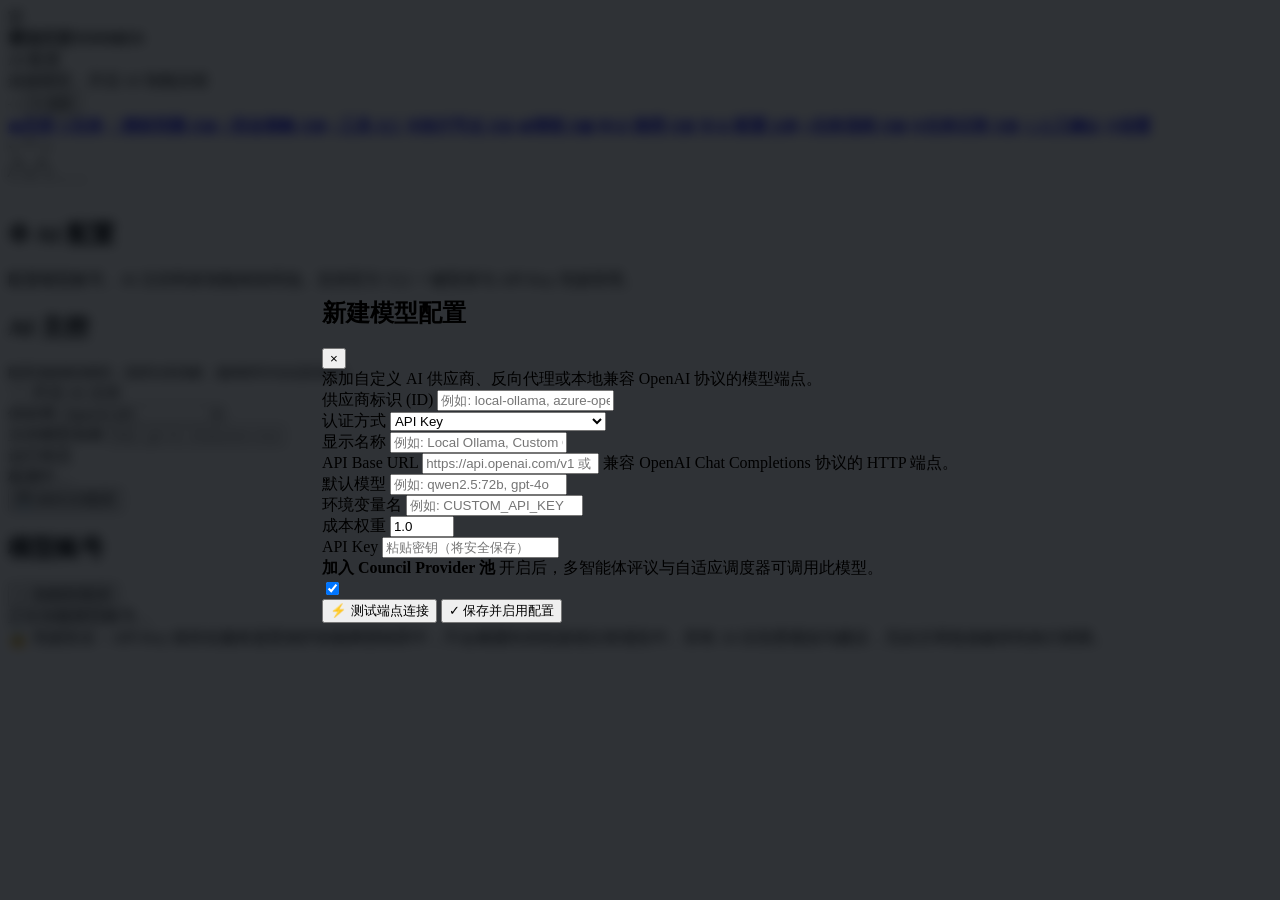
==== src/tonmen/dashboard/static/provider-hub-page.html @ 84778257 "feat(ui): update AI Provider Hub to new template with one-click login and model dialog" ====
<!doctype html>
<html lang="zh-Hant">
<head>
  <meta charset="utf-8">
  <meta name="viewport" content="width=device-width,initial-scale=1">
  <meta name="tonmen-csrf" content="__TONMEN_CSRF__">
  <title>AI 配置 | TONMEN</title>
  <link rel="stylesheet" href="/assets/app.css?v=provider-hub-3">
  <link rel="stylesheet" href="/assets/viewport.css?v=provider-hub-3">
  <link rel="stylesheet" href="/assets/provider-hub-page.css?v=provider-hub-3">
</head>
<body>
  <div class="console-frame provider-console">
    <header class="global-header">
      <div class="header-brand">
        <div class="brand-emblem" aria-hidden="true"><span>宮</span></div>
        <div class="brand-name"><strong>雲頂天宮</strong><i></i><b>TONMEN</b></div>
        <div class="brand-tagline">AI 配置</div>
      </div>
      <div class="header-slogan"><span>连接模型，开启 AI 智能决策</span></div>
      <div class="hub-refresh-wrap"><span id="hub-updated">—</span><button class="ghost" id="hub-refresh" type="button">↻ 刷新</button></div>
    </header>

    <div class="console-workspace">
      <aside class="sidebar">
        <nav class="nav" aria-label="TONMEN navigation">
          <a class="nav-item" href="/"><span>◉</span><b>总览</b></a>
          <a class="nav-item" href="/missions"><span>◎</span><b>任务</b></a>
          <a class="nav-item" href="/scope"><span>◌</span><b>授权范围 <small>天域</small></b></a>
          <a class="nav-item" href="/guard"><span>◇</span><b>安全策略 <small>天律</small></b></a>
          <a class="nav-item" href="/tools"><span>⌁</span><b>工具 <small>天工</small></b></a>
          <a class="nav-item" href="/workers"><span>♜</span><b>执行节点 <small>天役</small></b></a>
          <a class="nav-item" href="/intelligence"><span>◉</span><b>情报 <small>天鑑</small></b></a>
          <a class="nav-item" href="/reasoner"><span>✺</span><b>AI 推理 <small>天策</small></b></a>
          <a class="nav-item active" href="/lead"><span>♜</span><b>AI 配置 <small>主導</small></b></a>
          <a class="nav-item" href="/loop"><span>∞</span><b>任务流程 <small>天衡</small></b></a>
          <a class="nav-item" href="/chronicle"><span>▤</span><b>任务记录 <small>天冊</small></b></a>
          <a class="nav-item" href="/approval"><span>♙</span><b>人工确认</b></a>
          <a class="nav-item" href="/settings"><span>⚙</span><b>设置</b></a>
        </nav>
        <div class="sidebar-art" aria-hidden="true"><div class="temple-roof">⌁  亠  ⌁</div><div class="temple-lines">╱╲  ╱╲<br>⌒⌒⌒⌒⌒</div></div>
      </aside>

      <main class="main-stage provider-stage">
        <section class="provider-page">
          <div class="provider-page-head">
            <div>
              <h1><span class="ph-icon">⚙</span> AI 配置</h1>
              <p>配置模型账号、AI 主控和多智能体协同池。支持官方 CLI 一键登录与 API Key 凭据管理。</p>
            </div>
          </div>
          
          <div id="hub-alert" class="hub-alert hidden"></div>
          
          <!-- Summary Metrics -->
          <section id="hub-summary" class="hub-summary"></section>

          <!-- Lead AI Config Panel -->
          <section class="lead-config-panel">
            <div class="lead-config-head">
              <div>
                <h2>AI 主控</h2>
                <small>配置顶级规划模型，指挥任务拆解、漏洞研判与自适应循环。</small>
              </div>
              <div class="lead-toggle">
                <input type="checkbox" id="lead-active-toggle">
                <label for="lead-active-toggle">开启 AI 主控</label>
              </div>
            </div>
            <div class="lead-fields">
              <div class="lead-field">
                <label for="lead-provider-select">供应商</label>
                <select id="lead-provider-select">
                  <option value="openai">OpenAI API</option>
                  <option value="deepseek">DeepSeek API</option>
                  <option value="mistral">Mistral API</option>
                  <option value="codex">ChatGPT / Codex (CLI)</option>
                  <option value="google">Google Antigravity (CLI)</option>
                  <option value="grok">Grok / xAI (CLI)</option>
                </select>
              </div>
              <div class="lead-field">
                <label for="lead-model-input">主控模型名称</label>
                <input type="text" id="lead-model-input" placeholder="例如: gpt-4o, deepseek-chat">
              </div>
              <div class="lead-field">
                <label>运行状态</label>
                <div class="lead-status-display">
                  <span class="lead-status-dot" id="lead-status-dot"></span>
                  <span id="lead-status-text">检测中…</span>
                </div>
              </div>
            </div>
            <div class="lead-save-btn">
              <button type="button" id="lead-save-btn">💾 保存主控配置</button>
            </div>
          </section>

          <!-- Providers Section -->
          <section class="providers-section">
            <div class="providers-section-head">
              <h2>模型账号</h2>
              <button type="button" class="new-model-btn" id="open-new-model-btn">＋ 新建模型配置</button>
            </div>
            <div id="provider-grid" class="provider-grid">
              <div class="hub-empty">正在加载模型账号…</div>
            </div>
            <div class="hub-footer-note">
              <span>🔒 凭据安全：API Key 保存在服务器受保护的隔离密钥库中，不会暴露到浏览器或任务报告中。所有 AI 仅负责规划与建议，无自主审批或破坏性执行权限。</span>
            </div>
          </section>
        </section>
      </main>
    </div>
  </div>

  <!-- New Model Dialog Modal -->
  <div id="model-dialog-overlay" class="modal-overlay hidden" style="position:fixed;inset:0;background:rgba(2,6,10,0.82);backdrop-filter:blur(6px);z-index:9999;display:flex;align-items:center;justify-content:center;">
    <div class="model-dialog-card">
      <div class="model-dialog-head">
        <h2>新建模型配置</h2>
        <button class="icon-btn" id="close-model-dialog" type="button" aria-label="关闭">×</button>
      </div>
      <div class="model-dialog-sub">添加自定义 AI 供应商、反向代理或本地兼容 OpenAI 协议的模型端点。</div>

      <form id="new-model-form">
        <div class="model-form-grid">
          <div class="model-field">
            <label for="m-id">供应商标识 (ID)</label>
            <input type="text" id="m-id" placeholder="例如: local-ollama, azure-openai" required pattern="[a-zA-Z0-9_\-]+">
          </div>
          <div class="model-field">
            <label for="m-auth-mode">认证方式</label>
            <select id="m-auth-mode">
              <option value="api_key">API Key</option>
              <option value="browser_login">官方 CLI 登录</option>
              <option value="none">无需认证 (Local / vLLM / Ollama)</option>
            </select>
          </div>
        </div>

        <div class="model-form-full">
          <div class="model-field">
            <label for="m-label">显示名称</label>
            <input type="text" id="m-label" placeholder="例如: Local Ollama, Custom OpenAI Proxy" required>
          </div>
        </div>

        <div class="model-form-full">
          <div class="model-field">
            <label for="m-base-url">API Base URL</label>
            <input type="url" id="m-base-url" placeholder="https://api.openai.com/v1 或 http://localhost:11434/v1">
            <span class="model-field-note">兼容 OpenAI Chat Completions 协议的 HTTP 端点。</span>
          </div>
        </div>

        <div class="model-form-cols3">
          <div class="model-field">
            <label for="m-default-model">默认模型</label>
            <input type="text" id="m-default-model" placeholder="例如: qwen2.5:72b, gpt-4o">
          </div>
          <div class="model-field">
            <label for="m-key-env">环境变量名</label>
            <input type="text" id="m-key-env" placeholder="例如: CUSTOM_API_KEY">
          </div>
          <div class="model-field">
            <label for="m-cost-weight">成本权重</label>
            <input type="number" id="m-cost-weight" value="1.0" step="0.1" min="0.1" max="10.0">
          </div>
        </div>

        <div class="model-form-full" id="m-key-row">
          <div class="model-field">
            <label for="m-api-key">API Key</label>
            <input type="password" id="m-api-key" placeholder="粘贴密钥（将安全保存）">
          </div>
        </div>

        <div class="model-toggle-row">
          <div class="model-toggle-info">
            <strong>加入 Council Provider 池</strong>
            <span>开启后，多智能体评议与自适应调度器可调用此模型。</span>
          </div>
          <label class="toggle-switch">
            <input type="checkbox" id="m-pool-enable" checked>
            <span class="toggle-slider"></span>
          </label>
        </div>

        <div class="model-dialog-actions">
          <button type="button" class="model-test-btn" id="m-test-btn">⚡ 测试端点连接</button>
          <button type="submit" class="model-create-btn primary-cta" id="m-submit-btn">✓ 保存并启用配置</button>
        </div>
      </form>
    </div>
  </div>

  <div id="toast" class="toast" role="status" aria-live="polite"></div>
  <script src="/assets/provider-hub-page.js?v=provider-hub-3"></script>
</body>
</html>
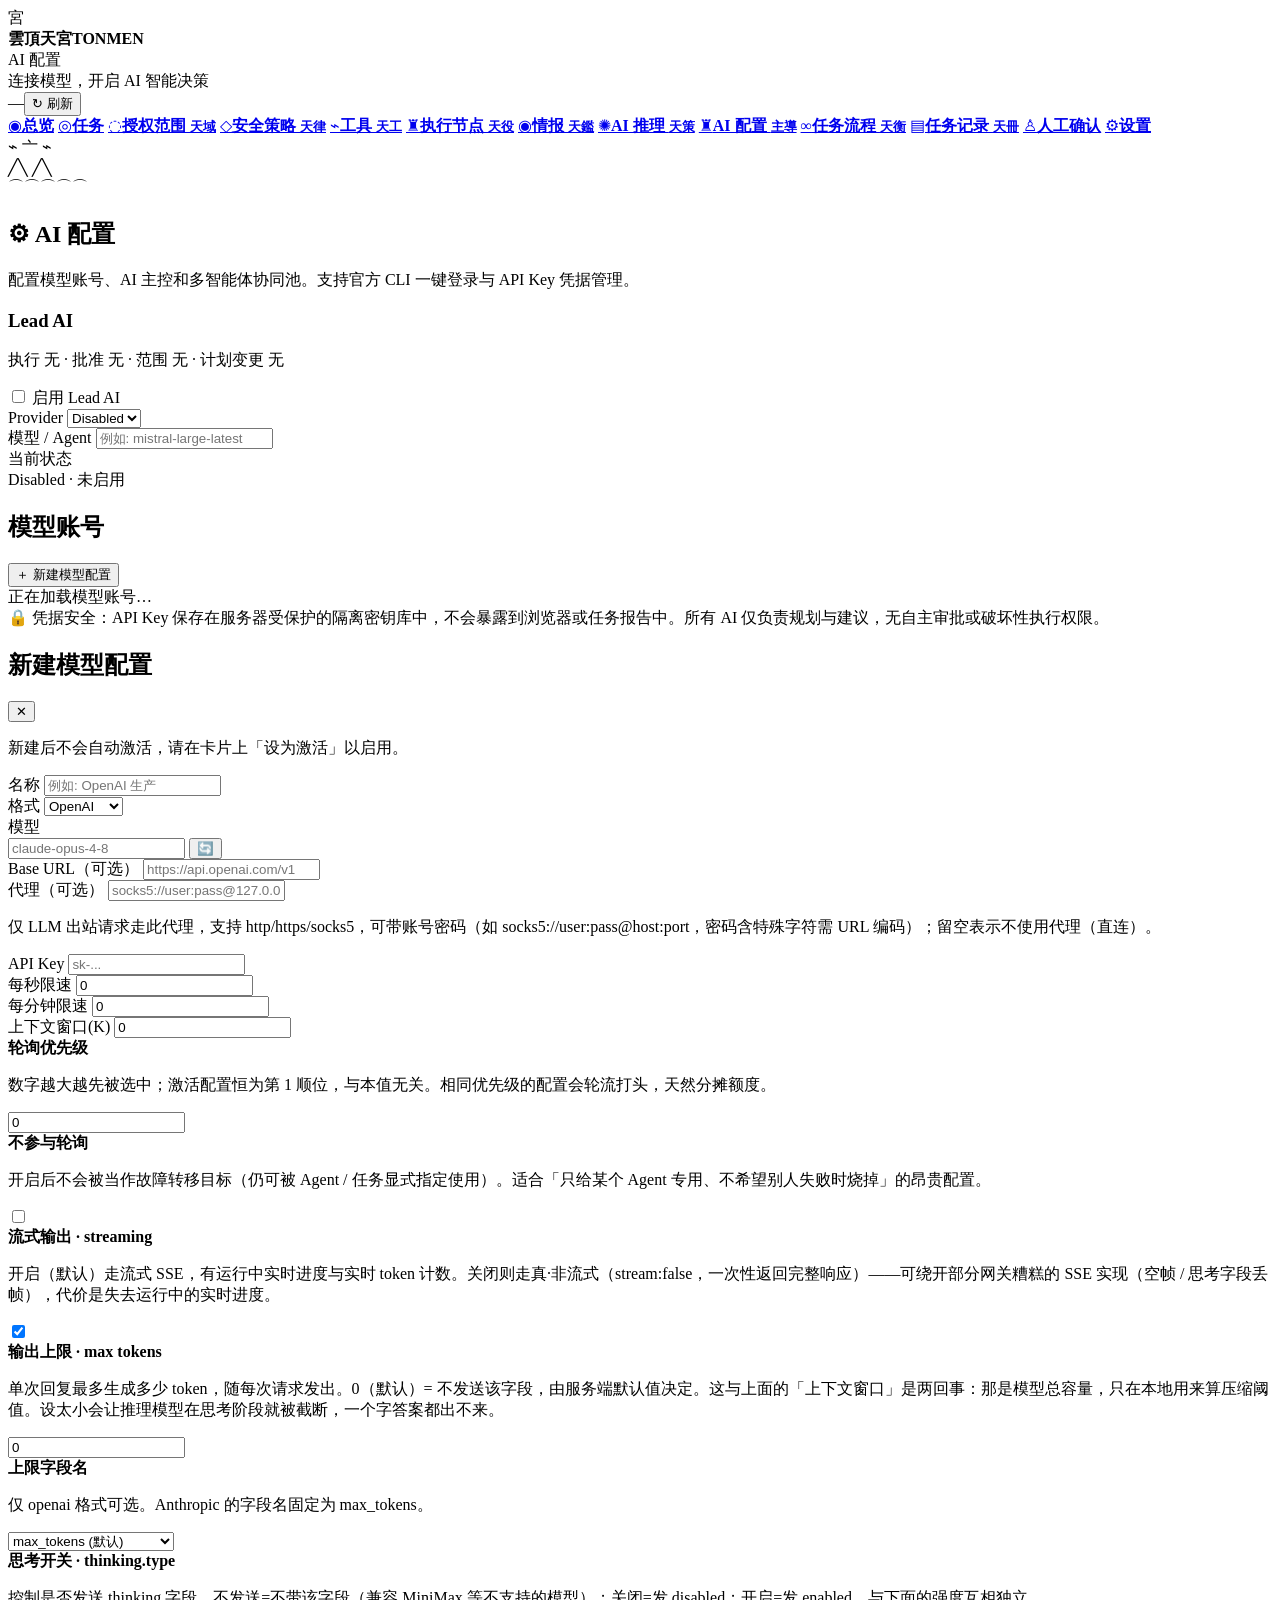
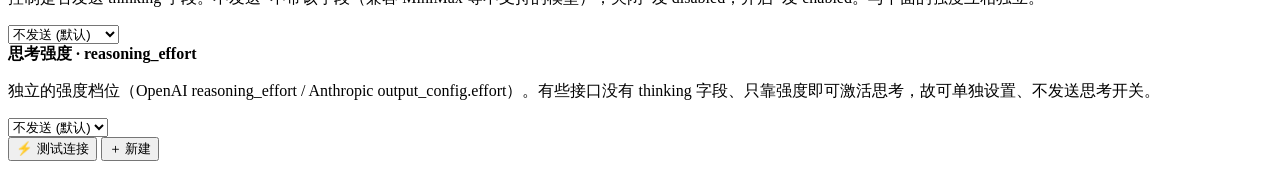
==== commit 87226878: "feat: complete model config modal matching screenshots 1-3, full model selection in Lead AI matching" ====
--- a/src/tonmen/dashboard/static/provider-hub-page.html
+++ b/src/tonmen/dashboard/static/provider-hub-page.html
@@ -5,9 +5,9 @@
   <meta name="viewport" content="width=device-width,initial-scale=1">
   <meta name="tonmen-csrf" content="__TONMEN_CSRF__">
   <title>AI 配置 | TONMEN</title>
-  <link rel="stylesheet" href="/assets/app.css?v=provider-hub-3">
-  <link rel="stylesheet" href="/assets/viewport.css?v=provider-hub-3">
-  <link rel="stylesheet" href="/assets/provider-hub-page.css?v=provider-hub-3">
+  <link rel="stylesheet" href="/assets/app.css?v=provider-hub-4">
+  <link rel="stylesheet" href="/assets/viewport.css?v=provider-hub-4">
+  <link rel="stylesheet" href="/assets/provider-hub-page.css?v=provider-hub-4">
 </head>
 <body>
   <div class="console-frame provider-console">
@@ -55,44 +55,34 @@
           <!-- Summary Metrics -->
           <section id="hub-summary" class="hub-summary"></section>
 
-          <!-- Lead AI Config Panel -->
-          <section class="lead-config-panel">
-            <div class="lead-config-head">
-              <div>
-                <h2>AI 主控</h2>
-                <small>配置顶级规划模型，指挥任务拆解、漏洞研判与自适应循环。</small>
-              </div>
-              <div class="lead-toggle">
+          <!-- Lead AI Panel (Matches Image 4) -->
+          <section class="lead-ai-panel">
+            <div class="lead-ai-head">
+              <div class="lead-ai-title-area">
+                <h3>Lead AI</h3>
+                <p>执行 无 · 批准 无 · 范围 无 · 计划变更 无</p>
+              </div>
+              <label class="lead-ai-toggle">
                 <input type="checkbox" id="lead-active-toggle">
-                <label for="lead-active-toggle">开启 AI 主控</label>
-              </div>
-            </div>
-            <div class="lead-fields">
-              <div class="lead-field">
-                <label for="lead-provider-select">供应商</label>
+                <span>启用 Lead AI</span>
+              </label>
+            </div>
+            <div class="lead-ai-fields">
+              <div class="lead-ai-col">
+                <label for="lead-provider-select">Provider</label>
                 <select id="lead-provider-select">
-                  <option value="openai">OpenAI API</option>
-                  <option value="deepseek">DeepSeek API</option>
-                  <option value="mistral">Mistral API</option>
-                  <option value="codex">ChatGPT / Codex (CLI)</option>
-                  <option value="google">Google Antigravity (CLI)</option>
-                  <option value="grok">Grok / xAI (CLI)</option>
+                  <option value="disabled">Disabled</option>
+                  <!-- Populated dynamically with ALL providers -->
                 </select>
               </div>
-              <div class="lead-field">
-                <label for="lead-model-input">主控模型名称</label>
-                <input type="text" id="lead-model-input" placeholder="例如: gpt-4o, deepseek-chat">
-              </div>
-              <div class="lead-field">
-                <label>运行状态</label>
-                <div class="lead-status-display">
-                  <span class="lead-status-dot" id="lead-status-dot"></span>
-                  <span id="lead-status-text">检测中…</span>
-                </div>
-              </div>
-            </div>
-            <div class="lead-save-btn">
-              <button type="button" id="lead-save-btn">💾 保存主控配置</button>
+              <div class="lead-ai-col">
+                <label for="lead-model-input">模型 / Agent</label>
+                <input type="text" id="lead-model-input" placeholder="例如: mistral-large-latest">
+              </div>
+              <div class="lead-ai-col">
+                <label>当前状态</label>
+                <div class="lead-ai-status-box" id="lead-status-box">Disabled · 未启用</div>
+              </div>
             </div>
           </section>
 
@@ -114,88 +104,166 @@
     </div>
   </div>
 
-  <!-- New Model Dialog Modal -->
-  <div id="model-dialog-overlay" class="modal-overlay hidden" style="position:fixed;inset:0;background:rgba(2,6,10,0.82);backdrop-filter:blur(6px);z-index:9999;display:flex;align-items:center;justify-content:center;">
-    <div class="model-dialog-card">
-      <div class="model-dialog-head">
+  <!-- New Model Dialog Modal (Matches Images 1, 2, 3) -->
+  <div id="model-dialog-overlay" class="modal-overlay hidden">
+    <div class="model-modal-card">
+      <div class="model-modal-header">
         <h2>新建模型配置</h2>
-        <button class="icon-btn" id="close-model-dialog" type="button" aria-label="关闭">×</button>
+        <button type="button" class="close-btn" id="close-model-dialog" aria-label="关闭">✕</button>
       </div>
-      <div class="model-dialog-sub">添加自定义 AI 供应商、反向代理或本地兼容 OpenAI 协议的模型端点。</div>
-
-      <form id="new-model-form">
-        <div class="model-form-grid">
-          <div class="model-field">
-            <label for="m-id">供应商标识 (ID)</label>
-            <input type="text" id="m-id" placeholder="例如: local-ollama, azure-openai" required pattern="[a-zA-Z0-9_\-]+">
-          </div>
-          <div class="model-field">
-            <label for="m-auth-mode">认证方式</label>
-            <select id="m-auth-mode">
-              <option value="api_key">API Key</option>
-              <option value="browser_login">官方 CLI 登录</option>
-              <option value="none">无需认证 (Local / vLLM / Ollama)</option>
-            </select>
-          </div>
-        </div>
-
-        <div class="model-form-full">
-          <div class="model-field">
-            <label for="m-label">显示名称</label>
-            <input type="text" id="m-label" placeholder="例如: Local Ollama, Custom OpenAI Proxy" required>
-          </div>
-        </div>
-
-        <div class="model-form-full">
-          <div class="model-field">
-            <label for="m-base-url">API Base URL</label>
-            <input type="url" id="m-base-url" placeholder="https://api.openai.com/v1 或 http://localhost:11434/v1">
-            <span class="model-field-note">兼容 OpenAI Chat Completions 协议的 HTTP 端点。</span>
-          </div>
-        </div>
-
-        <div class="model-form-cols3">
-          <div class="model-field">
-            <label for="m-default-model">默认模型</label>
-            <input type="text" id="m-default-model" placeholder="例如: qwen2.5:72b, gpt-4o">
-          </div>
-          <div class="model-field">
-            <label for="m-key-env">环境变量名</label>
-            <input type="text" id="m-key-env" placeholder="例如: CUSTOM_API_KEY">
-          </div>
-          <div class="model-field">
-            <label for="m-cost-weight">成本权重</label>
-            <input type="number" id="m-cost-weight" value="1.0" step="0.1" min="0.1" max="10.0">
-          </div>
-        </div>
-
-        <div class="model-form-full" id="m-key-row">
-          <div class="model-field">
-            <label for="m-api-key">API Key</label>
-            <input type="password" id="m-api-key" placeholder="粘贴密钥（将安全保存）">
-          </div>
-        </div>
-
-        <div class="model-toggle-row">
-          <div class="model-toggle-info">
-            <strong>加入 Council Provider 池</strong>
-            <span>开启后，多智能体评议与自适应调度器可调用此模型。</span>
-          </div>
-          <label class="toggle-switch">
-            <input type="checkbox" id="m-pool-enable" checked>
-            <span class="toggle-slider"></span>
-          </label>
-        </div>
-
-        <div class="model-dialog-actions">
-          <button type="button" class="model-test-btn" id="m-test-btn">⚡ 测试端点连接</button>
-          <button type="submit" class="model-create-btn primary-cta" id="m-submit-btn">✓ 保存并启用配置</button>
+      <p class="model-modal-sub">新建后不会自动激活，请在卡片上「设为激活」以启用。</p>
+
+      <form id="new-model-form" class="model-modal-body">
+        <!-- Row 1: 名称 & 格式 -->
+        <div class="m-row-2col">
+          <div class="m-field">
+            <label for="cfg-name">名称</label>
+            <input type="text" id="cfg-name" placeholder="例如: OpenAI 生产" required>
+          </div>
+          <div class="m-field">
+            <label for="cfg-format">格式</label>
+            <select id="cfg-format">
+              <option value="Anthropic">Anthropic</option>
+              <option value="OpenAI" selected>OpenAI</option>
+              <option value="Gemini">Gemini</option>
+              <option value="Custom">Custom</option>
+            </select>
+          </div>
+        </div>
+
+        <!-- Row 2: 模型 & 刷新按钮 -->
+        <div class="m-field">
+          <label for="cfg-model">模型</label>
+          <div class="input-with-action">
+            <input type="text" id="cfg-model" placeholder="claude-opus-4-8" required>
+            <button type="button" class="btn-reload" id="btn-reload-model" title="刷新模型列表">🔄</button>
+          </div>
+        </div>
+
+        <!-- Row 3: Base URL（可选） -->
+        <div class="m-field">
+          <label for="cfg-base-url">Base URL（可选）</label>
+          <input type="url" id="cfg-base-url" placeholder="https://api.openai.com/v1">
+        </div>
+
+        <!-- Row 4: 代理（可选） -->
+        <div class="m-field">
+          <label for="cfg-proxy">代理（可选）</label>
+          <input type="text" id="cfg-proxy" placeholder="socks5://user:pass@127.0.0.1:1080 · http://127.0.0.1:8080">
+          <p class="field-desc">仅 LLM 出站请求走此代理，支持 http/https/socks5，可带账号密码（如 socks5://user:pass@host:port，密码含特殊字符需 URL 编码）；留空表示不使用代理（直连）。</p>
+        </div>
+
+        <!-- Row 5: API Key -->
+        <div class="m-field">
+          <label for="cfg-api-key">API Key</label>
+          <input type="password" id="cfg-api-key" placeholder="sk-...">
+        </div>
+
+        <!-- Row 6: 每秒限速 & 每分钟限速 & 上下文窗口(K) -->
+        <div class="m-row-3col">
+          <div class="m-field">
+            <label for="cfg-rps">每秒限速</label>
+            <input type="number" id="cfg-rps" value="0" min="0">
+          </div>
+          <div class="m-field">
+            <label for="cfg-rpm">每分钟限速</label>
+            <input type="number" id="cfg-rpm" value="0" min="0">
+          </div>
+          <div class="m-field">
+            <label for="cfg-ctx">上下文窗口(K)</label>
+            <input type="number" id="cfg-ctx" value="0" min="0">
+          </div>
+        </div>
+
+        <!-- Group Card 1 (Image 2) -->
+        <div class="m-group-card">
+          <div class="m-group-row">
+            <div class="m-group-info">
+              <strong>轮询优先级</strong>
+              <p>数字越大越先被选中；激活配置恒为第 1 顺位，与本值无关。相同优先级的配置会轮流打头，天然分摊额度。</p>
+            </div>
+            <input type="number" id="cfg-priority" value="0" class="m-input-num" min="0">
+          </div>
+          <div class="m-group-row">
+            <div class="m-group-info">
+              <strong>不参与轮询</strong>
+              <p>开启后不会被当作故障转移目标（仍可被 Agent / 任务显式指定使用）。适合「只给某个 Agent 专用、不希望别人失败时烧掉」的昂贵配置。</p>
+            </div>
+            <label class="m-switch">
+              <input type="checkbox" id="cfg-no-poll">
+              <span class="m-switch-slider"></span>
+            </label>
+          </div>
+          <div class="m-group-row">
+            <div class="m-group-info">
+              <strong>流式输出 · streaming</strong>
+              <p>开启（默认）走流式 SSE，有运行中实时进度与实时 token 计数。关闭则走真·非流式（stream:false，一次性返回完整响应）——可绕开部分网关糟糕的 SSE 实现（空帧 / 思考字段丢帧），代价是失去运行中的实时进度。</p>
+            </div>
+            <label class="m-switch">
+              <input type="checkbox" id="cfg-streaming" checked>
+              <span class="m-switch-slider"></span>
+            </label>
+          </div>
+        </div>
+
+        <!-- Group Card 2 (Image 3 Top) -->
+        <div class="m-group-card">
+          <div class="m-group-row">
+            <div class="m-group-info">
+              <strong>输出上限 · max tokens</strong>
+              <p>单次回复最多生成多少 token，随每次请求发出。0（默认）= 不发送该字段，由服务端默认值决定。这与上面的「上下文窗口」是两回事：那是模型总容量，只在本地用来算压缩阈值。设太小会让推理模型在思考阶段就被截断，一个字答案都出不来。</p>
+            </div>
+            <input type="number" id="cfg-max-tokens" value="0" class="m-input-num" min="0">
+          </div>
+          <div class="m-group-row">
+            <div class="m-group-info">
+              <strong>上限字段名</strong>
+              <p>仅 openai 格式可选。Anthropic 的字段名固定为 max_tokens。</p>
+            </div>
+            <select id="cfg-token-field" class="m-select-ctrl">
+              <option value="max_tokens">max_tokens (默认)</option>
+              <option value="max_completion_tokens">max_completion_tokens</option>
+            </select>
+          </div>
+        </div>
+
+        <!-- Group Card 3 (Image 3 Bottom) -->
+        <div class="m-group-card">
+          <div class="m-group-row">
+            <div class="m-group-info">
+              <strong>思考开关 · thinking.type</strong>
+              <p>控制是否发送 thinking 字段。不发送=不带该字段（兼容 MiniMax 等不支持的模型）；关闭=发 disabled；开启=发 enabled。与下面的强度互相独立。</p>
+            </div>
+            <select id="cfg-thinking-type" class="m-select-ctrl">
+              <option value="none">不发送 (默认)</option>
+              <option value="disabled">关闭 (disabled)</option>
+              <option value="enabled">开启 (enabled)</option>
+            </select>
+          </div>
+          <div class="m-group-row">
+            <div class="m-group-info">
+              <strong>思考强度 · reasoning_effort</strong>
+              <p>独立的强度档位（OpenAI reasoning_effort / Anthropic output_config.effort）。有些接口没有 thinking 字段、只靠强度即可激活思考，故可单独设置、不发送思考开关。</p>
+            </div>
+            <select id="cfg-reasoning-effort" class="m-select-ctrl">
+              <option value="none">不发送 (默认)</option>
+              <option value="low">低 (low)</option>
+              <option value="medium">中 (medium)</option>
+              <option value="high">高 (high)</option>
+            </select>
+          </div>
         </div>
       </form>
+
+      <!-- Sticky Footer (Images 1, 2, 3) -->
+      <div class="model-modal-footer">
+        <button type="button" class="btn-m-test" id="cfg-test-btn">⚡ 测试连接</button>
+        <button type="button" class="btn-m-create" id="cfg-submit-btn">＋ 新建</button>
+      </div>
     </div>
   </div>
 
   <div id="toast" class="toast" role="status" aria-live="polite"></div>
-  <script src="/assets/provider-hub-page.js?v=provider-hub-3"></script>
+  <script src="/assets/provider-hub-page.js?v=provider-hub-4"></script>
 </body>
 </html>
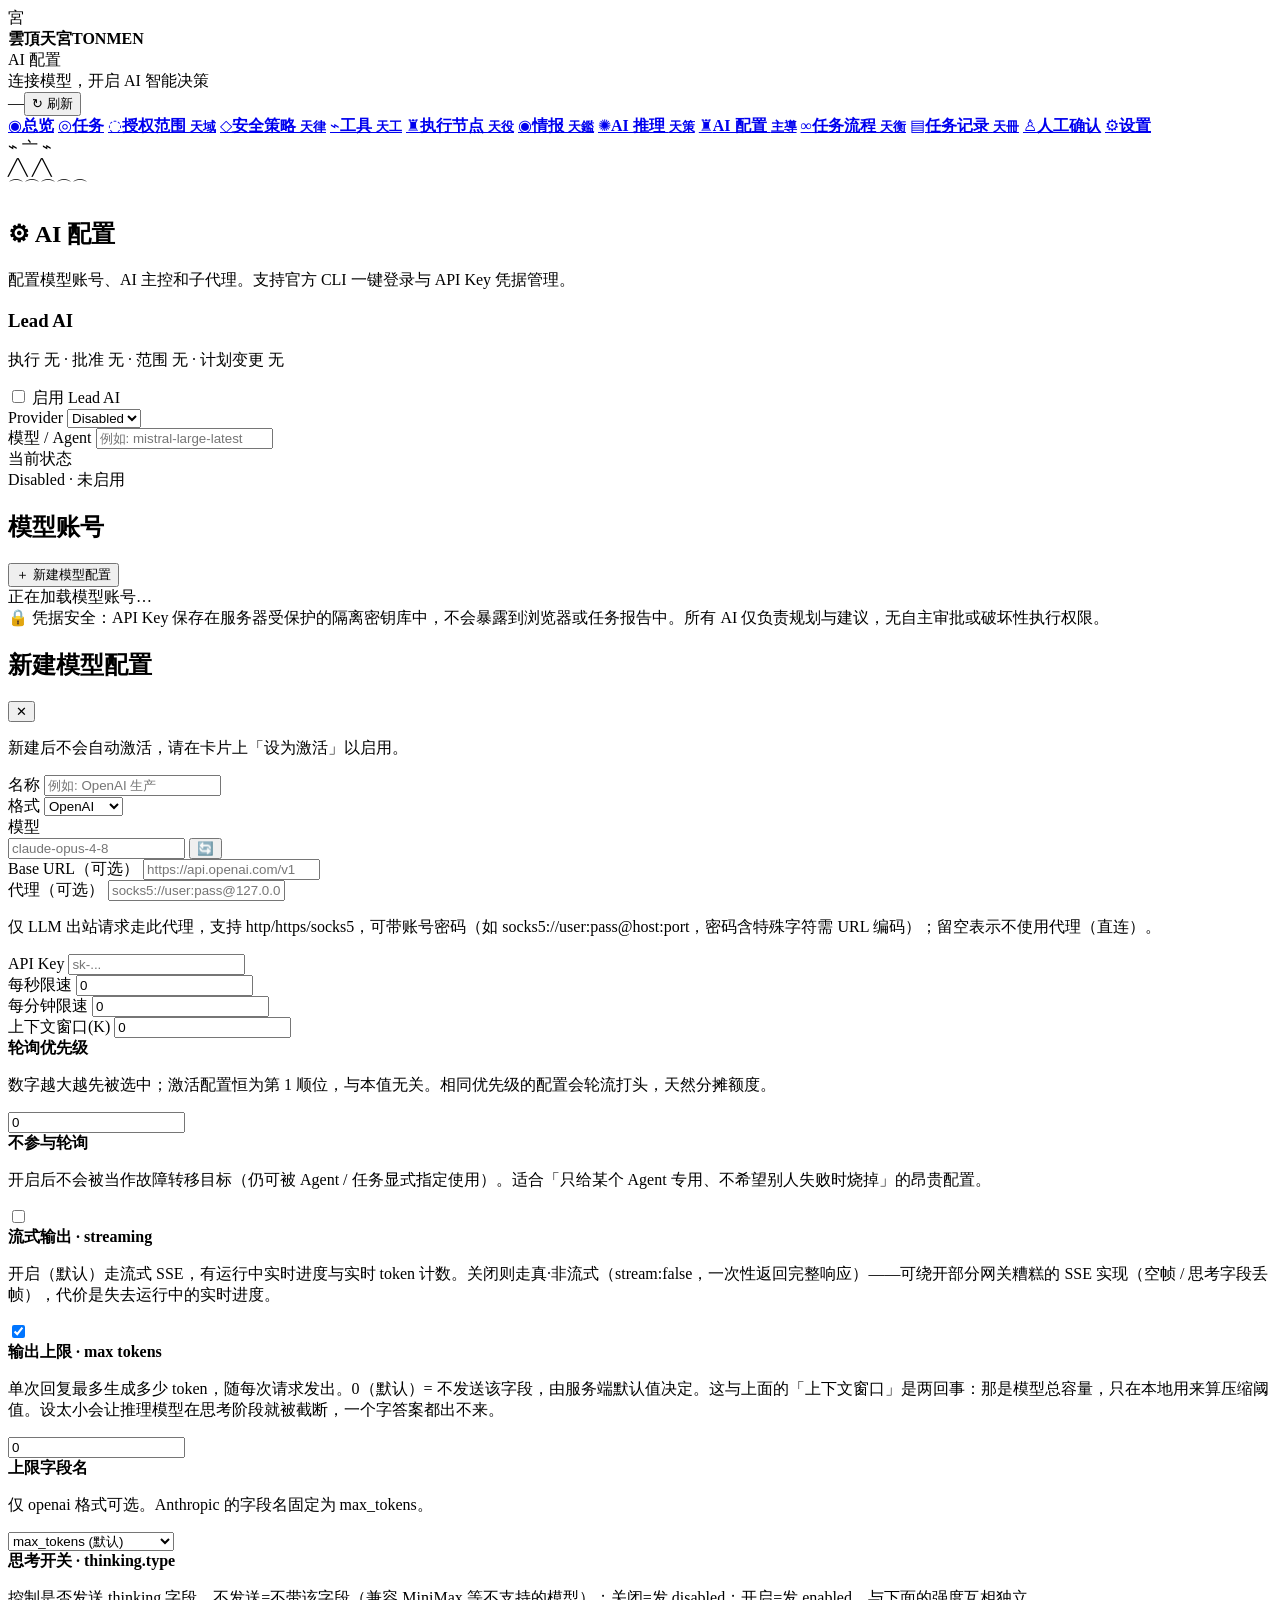
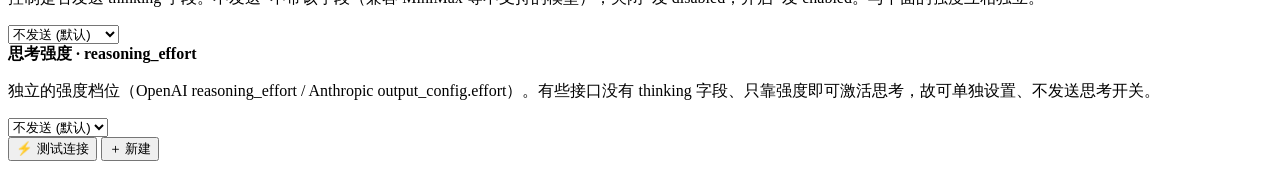
==== commit 1b0a88c1: "fix(ci): use exact description text required by test_console_copy_cleanup" ====
--- a/src/tonmen/dashboard/static/provider-hub-page.html
+++ b/src/tonmen/dashboard/static/provider-hub-page.html
@@ -46,7 +46,7 @@
           <div class="provider-page-head">
             <div>
               <h1><span class="ph-icon">⚙</span> AI 配置</h1>
-              <p>配置模型账号、AI 主控和多智能体协同池。支持官方 CLI 一键登录与 API Key 凭据管理。</p>
+              <p>配置模型账号、AI 主控和子代理。支持官方 CLI 一键登录与 API Key 凭据管理。</p>
             </div>
           </div>
           
@@ -156,7 +156,7 @@
         <!-- Row 5: API Key -->
         <div class="m-field">
           <label for="cfg-api-key">API Key</label>
-          <input type="password" id="cfg-api-key" placeholder="sk-...">
+          <input type="text" id="cfg-api-key" class="masked-secret" placeholder="sk-...">
         </div>
 
         <!-- Row 6: 每秒限速 & 每分钟限速 & 上下文窗口(K) -->
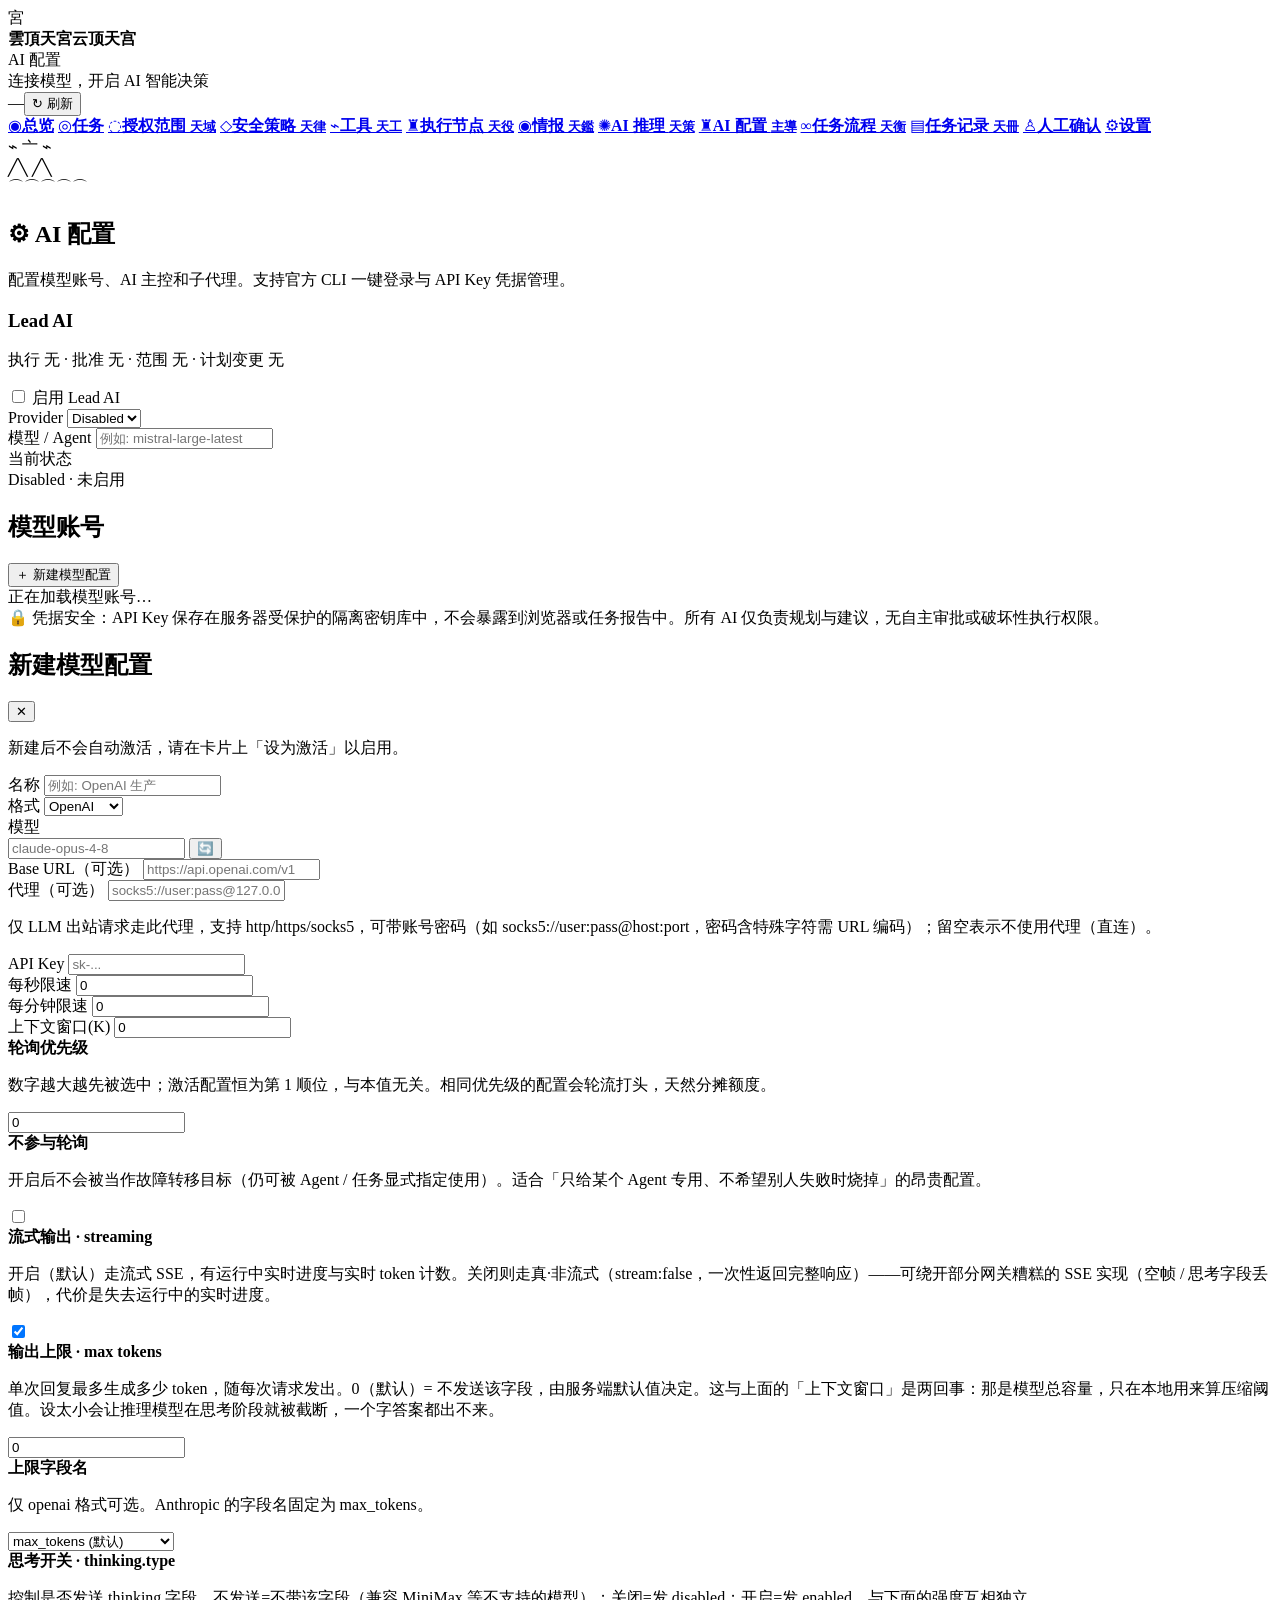
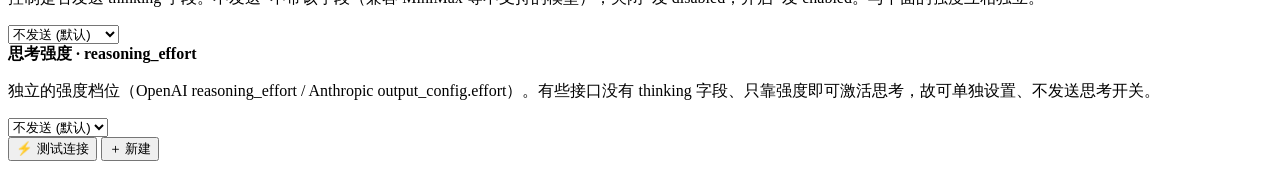
==== commit 9da7cc64: "feat: integrate cyber-combatant arena, 181 skills arsenal, and railway deployment" ====
--- a/src/tonmen/dashboard/static/provider-hub-page.html
+++ b/src/tonmen/dashboard/static/provider-hub-page.html
@@ -4,7 +4,7 @@
   <meta charset="utf-8">
   <meta name="viewport" content="width=device-width,initial-scale=1">
   <meta name="tonmen-csrf" content="__TONMEN_CSRF__">
-  <title>AI 配置 | TONMEN</title>
+  <title>AI 配置 | 云顶天宫</title>
   <link rel="stylesheet" href="/assets/app.css?v=provider-hub-4">
   <link rel="stylesheet" href="/assets/viewport.css?v=provider-hub-4">
   <link rel="stylesheet" href="/assets/provider-hub-page.css?v=provider-hub-4">
@@ -14,7 +14,7 @@
     <header class="global-header">
       <div class="header-brand">
         <div class="brand-emblem" aria-hidden="true"><span>宮</span></div>
-        <div class="brand-name"><strong>雲頂天宮</strong><i></i><b>TONMEN</b></div>
+        <div class="brand-name"><strong>雲頂天宮</strong><i></i><b>云顶天宫</b></div>
         <div class="brand-tagline">AI 配置</div>
       </div>
       <div class="header-slogan"><span>连接模型，开启 AI 智能决策</span></div>
@@ -23,7 +23,7 @@
 
     <div class="console-workspace">
       <aside class="sidebar">
-        <nav class="nav" aria-label="TONMEN navigation">
+        <nav class="nav" aria-label="云顶天宫导航">
           <a class="nav-item" href="/"><span>◉</span><b>总览</b></a>
           <a class="nav-item" href="/missions"><span>◎</span><b>任务</b></a>
           <a class="nav-item" href="/scope"><span>◌</span><b>授权范围 <small>天域</small></b></a>
